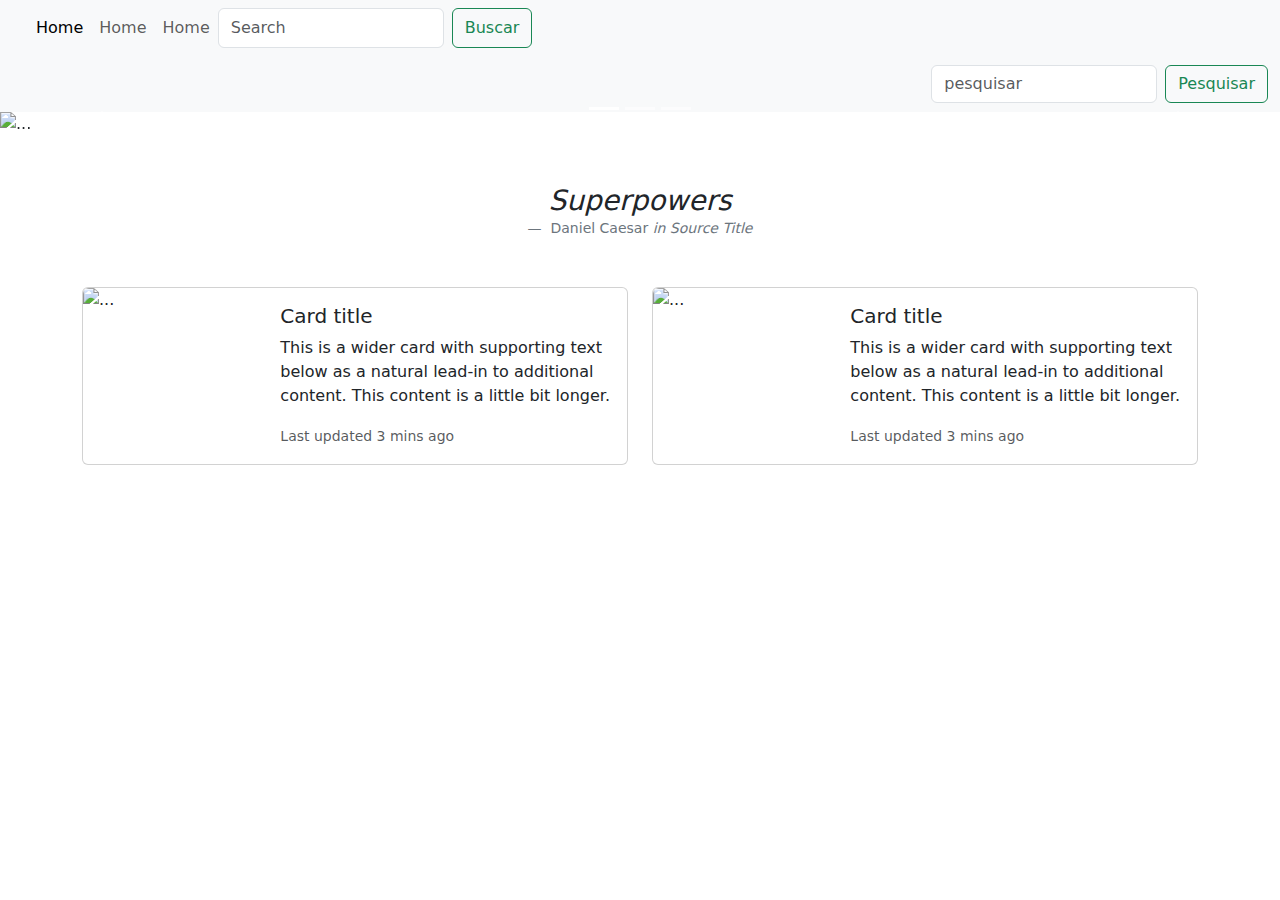
==== index/index.html @ 0896b947 "Colocado o Card dia 29/05" ====
<!DOCTYPE html>
<html lang="en">

<head>
  <meta charset="UTF-8">
  <meta name="viewport" content="width=device-width, initial-scale=1.0">
  <link rel="stylesheet" href="/assets/styles/style.css">
  <title>Projeto Botstrap, Intro</title>
  <link href="https://cdn.jsdelivr.net/npm/bootstrap@5.3.3/dist/css/bootstrap.min.css" rel="stylesheet"
    integrity="sha384-QWTKZyjpPEjISv5WaRU9OFeRpok6YctnYmDr5pNlyT2bRjXh0JMhjY6hW+ALEwIH" crossorigin="anonymous">
</head>

<body>
  <!-- bootstrap -->
  <nav class="navbar navbar-expand-lg bg-body-tertiary">
    <div class="container-fluid">
      <a class="navbar-brand" href="#"><img src="/assets/img/pngwing.com.png" alt=""></a>
      <button class="navbar-toggler" type="button" data-bs-toggle="collapse" data-bs-target="#navbarSupportedContent"
        aria-controls="navbarSupportedContent" aria-expanded="false" aria-label="Toggle navigation">
        <span class="navbar-toggler-icon"></span>
      </button>
      <div class="collapse navbar-collapse" id="navbarSupportedContent">
        <ul class="navbar-nav me-auto mb-2 mb-lg-0">
          <li class="nav-item">
            <a class="nav-link active" aria-current="page" href="#">Home</a>
          </li>
          <li class="nav-item">
            <a class="nav-link" href="#">Home</a>
          </li>
          <li class="nav-item">
            <a class="nav-link" href="#">Home</a>
          </li>
          <form class="d-flex" role="search">
            <input class="form-control me-2" type="search" placeholder="Search" aria-label="Search">
            <button class="btn btn-outline-success" type="submit">Buscar</button>
          </form>
      </div>
    </div>
  </nav>

  <!-- menu navegação -->

  <nav class="navbar bg-body-tertiary">
    <div class="container-fluid">
      <a class="navbar-brand"><img src="/assets/img/pngwing.com.png" alt=""></a>
      <form class="d-flex" role="pesquisar">
        <input class="form-control me-2" type="pesquisar" placeholder="pesquisar" aria-label="Pesquisar">
        <button class="btn btn-outline-success" type="submit">Pesquisar</button>
      </form>
    </div>
  </nav>


  <!-- caroussel -->

  <div id="carouselExampleCaptions" class="carousel slide">
    <div class="carousel-indicators">
      <button type="button" data-bs-target="#carouselExampleCaptions" data-bs-slide-to="0" class="active"
        aria-current="true" aria-label="Slide 1"></button>
      <button type="button" data-bs-target="#carouselExampleCaptions" data-bs-slide-to="1"
        aria-label="Slide 2"></button>
      <button type="button" data-bs-target="#carouselExampleCaptions" data-bs-slide-to="2"
        aria-label="Slide 3"></button>
    </div>
    <div class="carousel-inner">
      <div class="carousel-item active">
        <img src="/assets/img/primeira.jpg" class="d-block w-100" alt="...">
        <div class="carousel-caption d-none d-md-block">
          <h5>Primeiro slide </h5>
          <p>Pintura van goh</p>
        </div>
      </div>
      <div class="carousel-item">
        <img
          src="https://images.unsplash.com/photo-1714108671525-a8f722f30632?w=500&auto=format&fit=crop&q=60&ixlib=rb-4.0.3&ixid=M3wxMjA3fDB8MHxlZGl0b3JpYWwtZmVlZHw2fHx8ZW58MHx8fHx8"
          class="d-block w-100" alt="...">
        <div class="carousel-caption d-none d-md-block">
          <h5>Segundo slide</h5>
          <p>coqueiros vistos de baixo</p>
        </div>
      </div>
      <div class="carousel-item">
        <img
          src="https://images.unsplash.com/photo-1714139009590-e397d21023d8?w=500&auto=format&fit=crop&q=60&ixlib=rb-4.0.3&ixid=M3wxMjA3fDB8MHxlZGl0b3JpYWwtZmVlZHwzMXx8fGVufDB8fHx8fA%3D%3D"
          class="d-block w-100" alt="...">
        <div class="carousel-caption d-none d-md-block">
          <h5>Terceiro slide </h5>
          <p>Placa no deserto</p>
        </div>
      </div>
    </div>
    <button class="carousel-control-prev" type="button" data-bs-target="#carouselExampleCaptions" data-bs-slide="prev">
      <span class="carousel-control-prev-icon" aria-hidden="true"></span>
      <span class="visually-hidden">Anterior</span>
    </button>
    <button class="carousel-control-next" type="button" data-bs-target="#carouselExampleCaptions" data-bs-slide="next">
      <span class="carousel-control-next-icon" aria-hidden="true"></span>
      <span class="visually-hidden">Proximo</span>
    </button>
  </div>

  <!-- Citação -->
  <figure class="m-5">
    <blockquote class="blockquote">
      <h3 class="fw-lighter fst-italic text-center mb-0">Superpowers</h3>
    </blockquote>
    <figcaption class="blockquote-footer text-center">
    Daniel Caesar  <cite title="Source Title">in Source Title</cite>
    </figcaption>
  </figure>

  <!-- incluindo o Card -->

  <section id="about" class="container">
    <div class="row">
      <!-- Colocado o Card 1 -->
      
      <div class="col-lg-6 col-mb-12 mb-5">

        <div class="card mb-3">
          <div class="row g-0">
            <div class="col-md-4">
              <img src="https://images.unsplash.com/photo-1714517615056-e8d12c09b3bd?w=500&auto=format&fit=crop&q=60&ixlib=rb-4.0.3&ixid=M3wxMjA3fDB8MHxlZGl0b3JpYWwtZmVlZHwxMzR8fHxlbnwwfHx8fHw%3D" class="img-fluid rounded-start" alt="...">
            </div>
            <div class="col-md-8">
              <div class="card-body">
                <h5 class="card-title">Card title</h5>
                <p class="card-text">This is a wider card with supporting text below as a natural lead-in to additional content. This content is a little bit longer.</p>
                <p class="card-text"><small class="text-body-secondary">Last updated 3 mins ago</small></p>
              </div>
            </div>
          </div>
        </div>
      </div>
        
      <!-- Card 2 -->

      <div class="col-lg-6 col-mb-12 mb-5">
        <div class="card mb-3">
          <div class="row g-0">
            <div class="col-md-4">
              <img src="https://images.unsplash.com/photo-1714030962958-0a0e06717ea5?w=500&auto=format&fit=crop&q=60&ixlib=rb-4.0.3&ixid=M3wxMjA3fDB8MHxlZGl0b3JpYWwtZmVlZHw0NHx8fGVufDB8fHx8fA%3D%3D" class="img-fluid rounded-start" alt="...">
            </div>
            <div class="col-md-8">
              <div class="card-body">
                <h5 class="card-title">Card title</h5>
                <p class="card-text">This is a wider card with supporting text below as a natural lead-in to additional content. This content is a little bit longer.</p>
                <p class="card-text"><small class="text-body-secondary">Last updated 3 mins ago</small></p>
              </div>
            </div>
          </div>
        </div>
      </div>
        
      </section>



<script src="https://cdn.jsdelivr.net/npm/bootstrap@5.3.3/dist/js/bootstrap.bundle.min.js"
    integrity="sha384-YvpcrYf0tY3lHB60NNkmXc5s9fDVZLESaAA55NDzOxhy9GkcIdslK1eN7N6jIeHz"
    crossorigin="anonymous"></script>

</body>

</html>
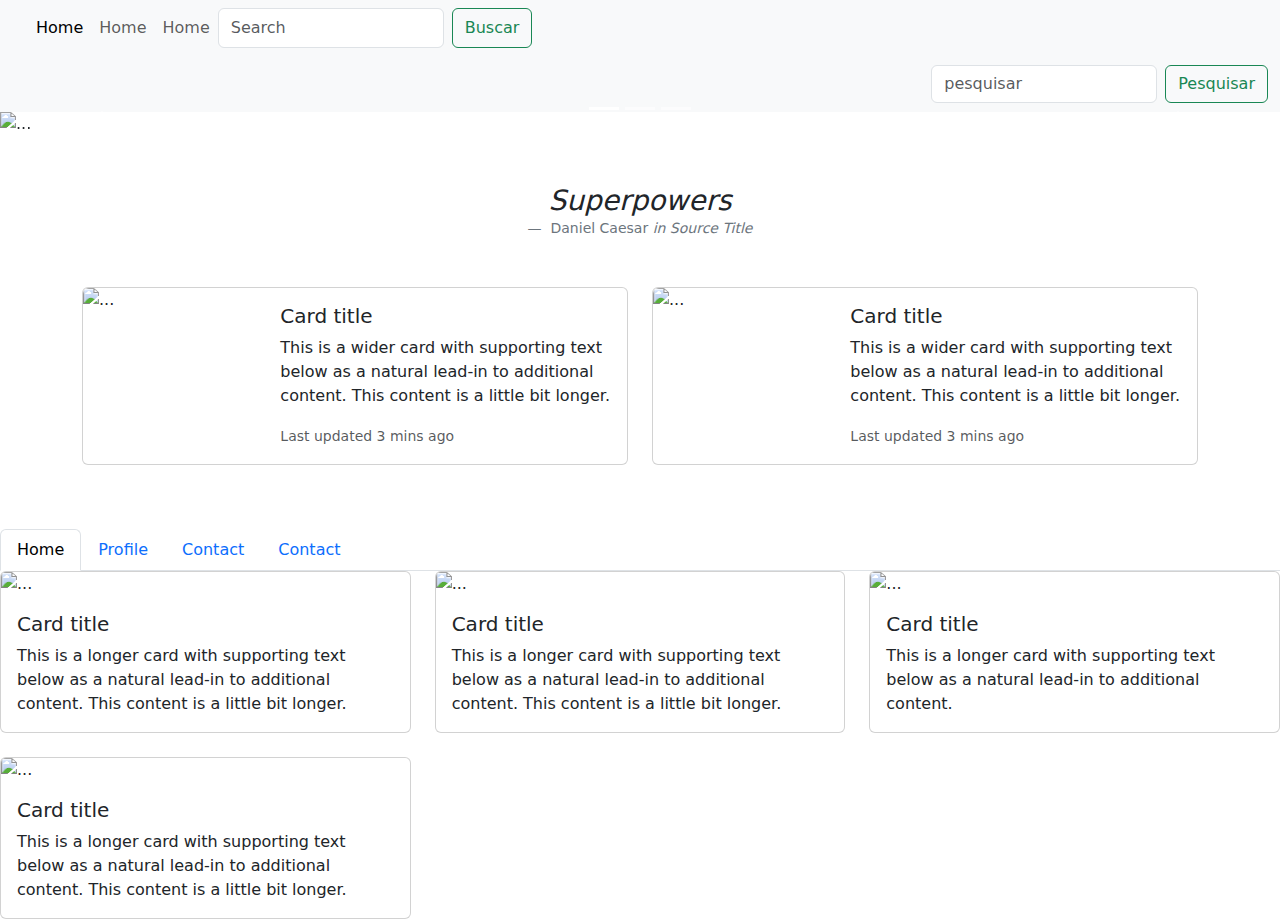
==== commit fb34af34: "Nav e tabs Card de navegação" ====
--- a/index/index.html
+++ b/index/index.html
@@ -105,7 +105,7 @@
       <h3 class="fw-lighter fst-italic text-center mb-0">Superpowers</h3>
     </blockquote>
     <figcaption class="blockquote-footer text-center">
-    Daniel Caesar  <cite title="Source Title">in Source Title</cite>
+      Daniel Caesar <cite title="Source Title">in Source Title</cite>
     </figcaption>
   </figure>
 
@@ -114,49 +114,244 @@
   <section id="about" class="container">
     <div class="row">
       <!-- Colocado o Card 1 -->
-      
+
       <div class="col-lg-6 col-mb-12 mb-5">
 
         <div class="card mb-3">
           <div class="row g-0">
             <div class="col-md-4">
-              <img src="https://images.unsplash.com/photo-1714517615056-e8d12c09b3bd?w=500&auto=format&fit=crop&q=60&ixlib=rb-4.0.3&ixid=M3wxMjA3fDB8MHxlZGl0b3JpYWwtZmVlZHwxMzR8fHxlbnwwfHx8fHw%3D" class="img-fluid rounded-start" alt="...">
+              <img
+                src="https://images.unsplash.com/photo-1714517615056-e8d12c09b3bd?w=500&auto=format&fit=crop&q=60&ixlib=rb-4.0.3&ixid=M3wxMjA3fDB8MHxlZGl0b3JpYWwtZmVlZHwxMzR8fHxlbnwwfHx8fHw%3D"
+                class="img-fluid rounded-start" alt="...">
             </div>
             <div class="col-md-8">
               <div class="card-body">
                 <h5 class="card-title">Card title</h5>
-                <p class="card-text">This is a wider card with supporting text below as a natural lead-in to additional content. This content is a little bit longer.</p>
+                <p class="card-text">This is a wider card with supporting text below as a natural lead-in to additional
+                  content. This content is a little bit longer.</p>
                 <p class="card-text"><small class="text-body-secondary">Last updated 3 mins ago</small></p>
               </div>
             </div>
           </div>
         </div>
       </div>
-        
+
       <!-- Card 2 -->
 
       <div class="col-lg-6 col-mb-12 mb-5">
         <div class="card mb-3">
           <div class="row g-0">
             <div class="col-md-4">
-              <img src="https://images.unsplash.com/photo-1714030962958-0a0e06717ea5?w=500&auto=format&fit=crop&q=60&ixlib=rb-4.0.3&ixid=M3wxMjA3fDB8MHxlZGl0b3JpYWwtZmVlZHw0NHx8fGVufDB8fHx8fA%3D%3D" class="img-fluid rounded-start" alt="...">
+              <img
+                src="https://images.unsplash.com/photo-1714030962958-0a0e06717ea5?w=500&auto=format&fit=crop&q=60&ixlib=rb-4.0.3&ixid=M3wxMjA3fDB8MHxlZGl0b3JpYWwtZmVlZHw0NHx8fGVufDB8fHx8fA%3D%3D"
+                class="img-fluid rounded-start" alt="...">
             </div>
             <div class="col-md-8">
               <div class="card-body">
                 <h5 class="card-title">Card title</h5>
-                <p class="card-text">This is a wider card with supporting text below as a natural lead-in to additional content. This content is a little bit longer.</p>
+                <p class="card-text">This is a wider card with supporting text below as a natural lead-in to additional
+                  content. This content is a little bit longer.</p>
                 <p class="card-text"><small class="text-body-secondary">Last updated 3 mins ago</small></p>
               </div>
             </div>
           </div>
         </div>
       </div>
-        
-      </section>
-
-
-
-<script src="https://cdn.jsdelivr.net/npm/bootstrap@5.3.3/dist/js/bootstrap.bundle.min.js"
+
+  </section>
+
+  <!-- Nav e Tabs, Card de navegação -->
+  <section>
+    <nav>
+
+      <ul class="nav nav-tabs" id="myTab" role="tablist">
+        <li class="nav-item" role="presentation">
+          <button class="nav-link active" id="home-tab" data-bs-toggle="tab" data-bs-target="#home-tab-pane"
+            type="button" role="tab" aria-controls="home-tab-pane" aria-selected="true">Home</button>
+        </li>
+        <li class="nav-item" role="presentation">
+          <button class="nav-link" id="profile-tab" data-bs-toggle="tab" data-bs-target="#profile-tab-pane"
+            type="button" role="tab" aria-controls="profile-tab-pane" aria-selected="false">Profile</button>
+        </li>
+        <li class="nav-item" role="presentation">
+          <button class="nav-link" id="contact-tab" data-bs-toggle="tab" data-bs-target="#contact-tab-pane"
+            type="button" role="tab" aria-controls="contact-tab-pane" aria-selected="false">Contact</button>
+        </li>
+        <li class="nav-item" role="presentation">
+          <button class="nav-link" id="contact-tab" data-bs-toggle="tab" data-bs-target="#contact-tab-pane"
+            type="button" role="tab" aria-controls="contact-tab-pane" aria-selected="false">Contact</button>
+        </li>
+      </ul>
+      <div class="tab-content" id="myTabContent">
+        <div class="tab-pane fade show active" id="home-tab-pane" role="tabpanel" aria-labelledby="home-tab"
+          tabindex="0">
+          <div class="row row-cols-1 row-cols-md-3 g-4">
+            <div class="col">
+              <div class="card">
+                <img src="https://source.unsplash.com/random/?cat&6" class="card-img-top" alt="...">
+                <div class="card-body">
+                  <h5 class="card-title">Card title</h5>
+                  <p class="card-text">This is a longer card with supporting text below as a natural lead-in to additional content. This content is a little bit longer.</p>
+                </div>
+              </div>
+            </div>
+            <div class="col">
+              <div class="card">
+                <img src="https://source.unsplash.com/random/?ice&9" class="card-img-top" alt="...">
+                <div class="card-body">
+                  <h5 class="card-title">Card title</h5>
+                  <p class="card-text">This is a longer card with supporting text below as a natural lead-in to additional content. This content is a little bit longer.</p>
+                </div>
+              </div>
+            </div>
+            <div class="col">
+              <div class="card">
+                <img src="https://source.unsplash.com/random/?bird&7" class="card-img-top" alt="...">
+                <div class="card-body">
+                  <h5 class="card-title">Card title</h5>
+                  <p class="card-text">This is a longer card with supporting text below as a natural lead-in to additional content.</p>
+                </div>
+              </div>
+            </div>
+            <div class="col">
+              <div class="card">
+                <img src="https://source.unsplash.com/random/?dog&4" class="card-img-top" alt="...">
+                <div class="card-body">
+                  <h5 class="card-title">Card title</h5>
+                  <p class="card-text">This is a longer card with supporting text below as a natural lead-in to additional content. This content is a little bit longer.</p>
+                </div>
+              </div>
+            </div>
+          </div></div>
+
+
+        <div class="tab-pane fade" id="profile-tab-pane" role="tabpanel" aria-labelledby="profile-tab" tabindex="0"><div class="row row-cols-1 row-cols-md-3 g-4">
+          <div class="col">
+            <div class="card">
+              <img src="https://source.unsplash.com/random/?cat&1" class="card-img-top" alt="...">
+              <div class="card-body">
+                <h5 class="card-title">Card title</h5>
+                <p class="card-text">This is a longer card with supporting text below as a natural lead-in to additional content. This content is a little bit longer.</p>
+              </div>
+            </div>
+          </div>
+          <div class="col">
+            <div class="card">
+              <img src="https://source.unsplash.com/random/?dog&1" class="card-img-top" alt="...">
+              <div class="card-body">
+                <h5 class="card-title">Card title</h5>
+                <p class="card-text">This is a longer card with supporting text below as a natural lead-in to additional content. This content is a little bit longer.</p>
+              </div>
+            </div>
+          </div>
+          <div class="col">
+            <div class="card">
+              <img src="https://source.unsplash.com/random/?coffe&9" class="card-img-top" alt="...">
+              <div class="card-body">
+                <h5 class="card-title">Card title</h5>
+                <p class="card-text">This is a longer card with supporting text below as a natural lead-in to additional content.</p>
+              </div>
+            </div>
+          </div>
+          <div class="col">
+            <div class="card">
+              <img src="https://source.unsplash.com/random/?coffe&7" class="card-img-top" alt="...">
+              <div class="card-body">
+                <h5 class="card-title">Card title</h5>
+                <p class="card-text">This is a longer card with supporting text below as a natural lead-in to additional content. This content is a little bit longer.</p>
+              </div>
+            </div>
+          </div>
+        </div>
+        </div>
+
+
+        <div class="tab-pane fade" id="contact-tab-pane" role="tabpanel" aria-labelledby="contact-tab" tabindex="0"><div class="row row-cols-1 row-cols-md-3 g-4">
+          <div class="col">
+            <div class="card">
+              <img src="https://source.unsplash.com/random/?ice&1" class="card-img-top" alt="...">
+              <div class="card-body">
+                <h5 class="card-title">Card title</h5>
+                <p class="card-text">This is a longer card with supporting text below as a natural lead-in to additional content. This content is a little bit longer.</p>
+              </div>
+            </div>
+          </div>
+          <div class="col">
+            <div class="card">
+              <img src="https://source.unsplash.com/random/?balon&2" class="card-img-top" alt="...">
+              <div class="card-body">
+                <h5 class="card-title">Card title</h5>
+                <p class="card-text">This is a longer card with supporting text below as a natural lead-in to additional content. This content is a little bit longer.</p>
+              </div>
+            </div>
+          </div>
+          <div class="col">
+            <div class="card">
+              <img src="https://source.unsplash.com/random/?coffe&4" class="card-img-top" alt="...">
+              <div class="card-body">
+                <h5 class="card-title">Card title</h5>
+                <p class="card-text">This is a longer card with supporting text below as a natural lead-in to additional content.</p>
+              </div>
+            </div>
+          </div>
+          <div class="col">
+            <div class="card">
+              <img src="https://source.unsplash.com/random/?bird&3" class="card-img-top" alt="...">
+              <div class="card-body">
+                <h5 class="card-title">Card title</h5>
+                <p class="card-text">This is a longer card with supporting text below as a natural lead-in to additional content. This content is a little bit longer.</p>
+              </div>
+            </div>
+          </div>
+        </div>
+        </div>
+        <div class="tab-pane fade" id="contact-tab-pane" role="tabpanel" aria-labelledby="contact-tab" tabindex="0"><div class="row row-cols-1 row-cols-md-3 g-4">
+          <div class="col">
+            <div class="card">
+              <img src="https://source.unsplash.com/random/?balon&5" class="card-img-top" alt="...">
+              <div class="card-body">
+                <h5 class="card-title">Card title</h5>
+                <p class="card-text">This is a longer card with supporting text below as a natural lead-in to additional content. This content is a little bit longer.</p>
+              </div>
+            </div>
+          </div>
+          <div class="col">
+            <div class="card">
+              <img src="https://source.unsplash.com/random/?icecream&5" class="card-img-top" alt="...">
+              <div class="card-body">
+                <h5 class="card-title">Card title</h5>
+                <p class="card-text">This is a longer card with supporting text below as a natural lead-in to additional content. This content is a little bit longer.</p>
+              </div>
+            </div>
+          </div>
+          <div class="col">
+            <div class="card">
+              <img src="https://source.unsplash.com/random/?balon&10" class="card-img-top" alt="...">
+              <div class="card-body">
+                <h5 class="card-title">Card title</h5>
+                <p class="card-text">This is a longer card with supporting text below as a natural lead-in to additional content.</p>
+              </div>
+            </div>
+          </div>
+          <div class="col">
+            <div class="card">
+              <img src="https://source.unsplash.com/random/?icecream&9" class="card-img-top" alt="...">
+              <div class="card-body">
+                <h5 class="card-title">Card title</h5>
+                <p class="card-text">This is a longer card with supporting text below as a natural lead-in to additional content. This content is a little bit longer.</p>
+              </div>
+            </div>
+          </div>
+        </div>
+        </div>
+      </div>
+
+    </nav>
+  </section>
+
+
+
+  <script src="https://cdn.jsdelivr.net/npm/bootstrap@5.3.3/dist/js/bootstrap.bundle.min.js"
     integrity="sha384-YvpcrYf0tY3lHB60NNkmXc5s9fDVZLESaAA55NDzOxhy9GkcIdslK1eN7N6jIeHz"
     crossorigin="anonymous"></script>
 
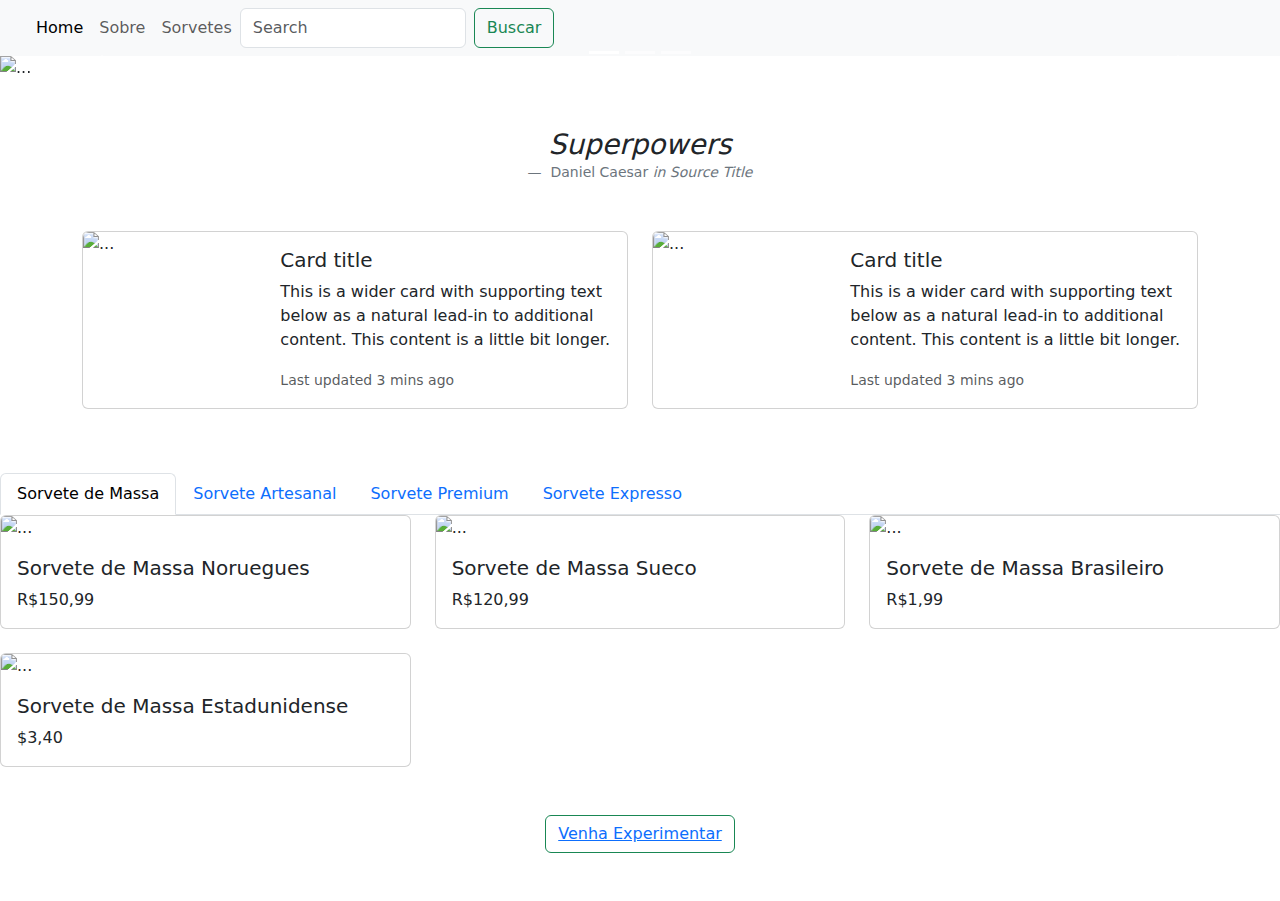
==== commit 87c4fafc: "Localização Adicionado um Botão e link nele, tentei personalizar pelo css" ====
--- a/index/index.html
+++ b/index/index.html
@@ -12,6 +12,7 @@
 
 <body>
   <!-- bootstrap -->
+  <!-- menu de navegação -->
   <nav class="navbar navbar-expand-lg bg-body-tertiary">
     <div class="container-fluid">
       <a class="navbar-brand" href="#"><img src="/assets/img/pngwing.com.png" alt=""></a>
@@ -25,28 +26,16 @@
             <a class="nav-link active" aria-current="page" href="#">Home</a>
           </li>
           <li class="nav-item">
-            <a class="nav-link" href="#">Home</a>
+            <a class="nav-link" href="#about">Sobre</a>
           </li>
           <li class="nav-item">
-            <a class="nav-link" href="#">Home</a>
+            <a class="nav-link" href="#myTabContent">Sorvetes</a>
           </li>
           <form class="d-flex" role="search">
             <input class="form-control me-2" type="search" placeholder="Search" aria-label="Search">
             <button class="btn btn-outline-success" type="submit">Buscar</button>
           </form>
       </div>
-    </div>
-  </nav>
-
-  <!-- menu navegação -->
-
-  <nav class="navbar bg-body-tertiary">
-    <div class="container-fluid">
-      <a class="navbar-brand"><img src="/assets/img/pngwing.com.png" alt=""></a>
-      <form class="d-flex" role="pesquisar">
-        <input class="form-control me-2" type="pesquisar" placeholder="pesquisar" aria-label="Pesquisar">
-        <button class="btn btn-outline-success" type="submit">Pesquisar</button>
-      </form>
     </div>
   </nav>
 
@@ -166,87 +155,128 @@
 
       <ul class="nav nav-tabs" id="myTab" role="tablist">
         <li class="nav-item" role="presentation">
-          <button class="nav-link active" id="home-tab" data-bs-toggle="tab" data-bs-target="#home-tab-pane"
-            type="button" role="tab" aria-controls="home-tab-pane" aria-selected="true">Home</button>
+          <button class="nav-link active" ic?icecream-tab" data-bs-toggle="tab" data-bs-target="#pasta-tab-pane"
+            type="button" role="tab" aria-controls="pasta-tab-pane" aria-selected="true">Sorvete de Massa</button>
         </li>
         <li class="nav-item" role="presentation">
-          <button class="nav-link" id="profile-tab" data-bs-toggle="tab" data-bs-target="#profile-tab-pane"
-            type="button" role="tab" aria-controls="profile-tab-pane" aria-selected="false">Profile</button>
+          <button class="nav-link" id="handmade-tab" data-bs-toggle="tab" data-bs-target="#handmade-tab-pane"
+            type="button" role="tab" aria-controls="handmade-tab-pane" aria-selected="false">Sorvete Artesanal</button>
         </li>
         <li class="nav-item" role="presentation">
-          <button class="nav-link" id="contact-tab" data-bs-toggle="tab" data-bs-target="#contact-tab-pane"
-            type="button" role="tab" aria-controls="contact-tab-pane" aria-selected="false">Contact</button>
+          <button class="nav-link" id="premium-tab" data-bs-toggle="tab" data-bs-target="#premium-tab-pane"
+            type="button" role="tab" aria-controls="premium-tab-pane" aria-selected="false">Sorvete Premium</button>
         </li>
         <li class="nav-item" role="presentation">
-          <button class="nav-link" id="contact-tab" data-bs-toggle="tab" data-bs-target="#contact-tab-pane"
-            type="button" role="tab" aria-controls="contact-tab-pane" aria-selected="false">Contact</button>
+          <button class="nav-link" id="express-tab" data-bs-toggle="tab" data-bs-target="#express-tab-pane"
+            type="button" role="tab" aria-controls="express-tab-pane" aria-selected="false">Sorvete Expresso</button>
         </li>
       </ul>
       <div class="tab-content" id="myTabContent">
-        <div class="tab-pane fade show active" id="home-tab-pane" role="tabpanel" aria-labelledby="home-tab"
+        <div class="tab-pane fade show active" id="pasta-tab-pane" role="tabpanel" aria-labelledby="pasta-tab"
           tabindex="0">
           <div class="row row-cols-1 row-cols-md-3 g-4">
             <div class="col">
               <div class="card">
-                <img src="https://source.unsplash.com/random/?cat&6" class="card-img-top" alt="...">
+                <img src="https://source.unsplash.com/random/?ice-cream&1" class="card-img-top" alt="...">
                 <div class="card-body">
-                  <h5 class="card-title">Card title</h5>
-                  <p class="card-text">This is a longer card with supporting text below as a natural lead-in to additional content. This content is a little bit longer.</p>
+                  <h5 class="card-title">Sorvete de Massa Noruegues</h5>
+                  <p class="card-text">R$150,99</p>
                 </div>
               </div>
             </div>
             <div class="col">
               <div class="card">
-                <img src="https://source.unsplash.com/random/?ice&9" class="card-img-top" alt="...">
+                <img src="https://source.unsplash.com/random/?ice-cream&2" class="card-img-top" alt="...">
                 <div class="card-body">
-                  <h5 class="card-title">Card title</h5>
-                  <p class="card-text">This is a longer card with supporting text below as a natural lead-in to additional content. This content is a little bit longer.</p>
+                  <h5 class="card-title">Sorvete de Massa Sueco</h5>
+                  <p class="card-text">R$120,99</p>
                 </div>
               </div>
             </div>
             <div class="col">
               <div class="card">
-                <img src="https://source.unsplash.com/random/?bird&7" class="card-img-top" alt="...">
+                <img src="https://source.unsplash.com/random/?ice-cream&3" class="card-img-top" alt="...">
                 <div class="card-body">
-                  <h5 class="card-title">Card title</h5>
-                  <p class="card-text">This is a longer card with supporting text below as a natural lead-in to additional content.</p>
+                  <h5 class="card-title">Sorvete de Massa Brasileiro</h5>
+                  <p class="card-text">R$1,99</p>
                 </div>
               </div>
             </div>
             <div class="col">
               <div class="card">
-                <img src="https://source.unsplash.com/random/?dog&4" class="card-img-top" alt="...">
+                <img src="https://source.unsplash.com/random/?icecream&4" class="card-img-top" alt="...">
                 <div class="card-body">
-                  <h5 class="card-title">Card title</h5>
-                  <p class="card-text">This is a longer card with supporting text below as a natural lead-in to additional content. This content is a little bit longer.</p>
+                  <h5 class="card-title">Sorvete de Massa Estadunidense</h5>
+                  <p class="card-text">$3,40</p>
                 </div>
               </div>
             </div>
           </div></div>
 
 
-        <div class="tab-pane fade" id="profile-tab-pane" role="tabpanel" aria-labelledby="profile-tab" tabindex="0"><div class="row row-cols-1 row-cols-md-3 g-4">
-          <div class="col">
-            <div class="card">
-              <img src="https://source.unsplash.com/random/?cat&1" class="card-img-top" alt="...">
-              <div class="card-body">
-                <h5 class="card-title">Card title</h5>
-                <p class="card-text">This is a longer card with supporting text below as a natural lead-in to additional content. This content is a little bit longer.</p>
-              </div>
-            </div>
-          </div>
-          <div class="col">
-            <div class="card">
-              <img src="https://source.unsplash.com/random/?dog&1" class="card-img-top" alt="...">
-              <div class="card-body">
-                <h5 class="card-title">Card title</h5>
-                <p class="card-text">This is a longer card with supporting text below as a natural lead-in to additional content. This content is a little bit longer.</p>
-              </div>
-            </div>
-          </div>
-          <div class="col">
-            <div class="card">
-              <img src="https://source.unsplash.com/random/?coffe&9" class="card-img-top" alt="...">
+        <div class="tab-pane fade" id="handmade-tab-pane" role="tabpanel" aria-labelledby="handmade-tab" tabindex="0"><div class="row row-cols-1 row-cols-md-3 g-4">
+          <div class="col">
+            <div class="card">
+              <img src="https://source.unsplash.com/random/?icecream&5" class="card-img-top" alt="...">
+              <div class="card-body">
+                <h5 class="card-title">Sorvete Artesanal Chines</h5>
+                <p class="card-text">$1,10</p>
+              </div>
+            </div>
+          </div>
+          <div class="col">
+            <div class="card">
+              <img src="https://source.unsplash.com/random/?icecream&6" class="card-img-top" alt="...">
+              <div class="card-body">
+                <h5 class="card-title">Sorvete Artesanal Brasileiro</h5>
+                <p class="card-text">R$5,90</p>
+              </div>
+            </div>
+          </div>
+          <div class="col">
+            <div class="card">
+              <img src="https://source.unsplash.com/random/?icecream&7" class="card-img-top" alt="...">
+              <div class="card-body">
+                <h5 class="card-title">Sorvete Artesanal de Luxemburgo</h5>
+                <p class="card-text">$40</p>
+              </div>
+            </div>
+          </div>
+          <div class="col">
+            <div class="card">
+              <img src="https://source.unsplash.com/random/?icecream&8" class="card-img-top" alt="...">
+              <div class="card-body">
+                <h5 class="card-title">Sorvete Artesanal Canadense</h5>
+                <p class="card-text">$2,99</p>
+              </div>
+            </div>
+          </div>
+        </div>
+        </div>
+
+
+        <div class="tab-pane fade" id="premium-tab-pane" role="tabpanel" aria-labelledby="premium-tab" tabindex="0"><div class="row row-cols-1 row-cols-md-3 g-4">
+          <div class="col">
+            <div class="card">
+              <img src="https://source.unsplash.com/random/?ice&1" class="card-img-top" alt="...">
+              <div class="card-body">
+                <h5 class="card-title">Card title</h5>
+                <p class="card-text">This is a longer card with supporting text below as a natural lead-in to additional content. This content is a little bit longer.</p>
+              </div>
+            </div>
+          </div>
+          <div class="col">
+            <div class="card">
+              <img src="https://source.unsplash.com/random/?balon&2" class="card-img-top" alt="...">
+              <div class="card-body">
+                <h5 class="card-title">Card title</h5>
+                <p class="card-text">This is a longer card with supporting text below as a natural lead-in to additional content. This content is a little bit longer.</p>
+              </div>
+            </div>
+          </div>
+          <div class="col">
+            <div class="card">
+              <img src="https://source.unsplash.com/random/?coffe&4" class="card-img-top" alt="...">
               <div class="card-body">
                 <h5 class="card-title">Card title</h5>
                 <p class="card-text">This is a longer card with supporting text below as a natural lead-in to additional content.</p>
@@ -255,39 +285,39 @@
           </div>
           <div class="col">
             <div class="card">
-              <img src="https://source.unsplash.com/random/?coffe&7" class="card-img-top" alt="...">
-              <div class="card-body">
-                <h5 class="card-title">Card title</h5>
-                <p class="card-text">This is a longer card with supporting text below as a natural lead-in to additional content. This content is a little bit longer.</p>
-              </div>
-            </div>
-          </div>
-        </div>
-        </div>
-
-
-        <div class="tab-pane fade" id="contact-tab-pane" role="tabpanel" aria-labelledby="contact-tab" tabindex="0"><div class="row row-cols-1 row-cols-md-3 g-4">
-          <div class="col">
-            <div class="card">
-              <img src="https://source.unsplash.com/random/?ice&1" class="card-img-top" alt="...">
-              <div class="card-body">
-                <h5 class="card-title">Card title</h5>
-                <p class="card-text">This is a longer card with supporting text below as a natural lead-in to additional content. This content is a little bit longer.</p>
-              </div>
-            </div>
-          </div>
-          <div class="col">
-            <div class="card">
-              <img src="https://source.unsplash.com/random/?balon&2" class="card-img-top" alt="...">
-              <div class="card-body">
-                <h5 class="card-title">Card title</h5>
-                <p class="card-text">This is a longer card with supporting text below as a natural lead-in to additional content. This content is a little bit longer.</p>
-              </div>
-            </div>
-          </div>
-          <div class="col">
-            <div class="card">
-              <img src="https://source.unsplash.com/random/?coffe&4" class="card-img-top" alt="...">
+              <img src="https://source.unsplash.com/random/?bird&3" class="card-img-top" alt="...">
+              <div class="card-body">
+                <h5 class="card-title">Card title</h5>
+                <p class="card-text">This is a longer card with supporting text below as a natural lead-in to additional content. This content is a little bit longer.</p>
+              </div>
+            </div>
+          </div>
+        </div>
+        </div>
+
+
+        <div class="tab-pane fade" id="express-tab-pane" role="tabpanel" aria-labelledby="express-tab" tabindex="0"><div class="row row-cols-1 row-cols-md-3 g-4">
+          <div class="col">
+            <div class="card">
+              <img src="https://source.unsplash.com/random/?balon&5" class="card-img-top" alt="...">
+              <div class="card-body">
+                <h5 class="card-title">Card title</h5>
+                <p class="card-text">This is a longer card with supporting text below as a natural lead-in to additional content. This content is a little bit longer.</p>
+              </div>
+            </div>
+          </div>
+          <div class="col">
+            <div class="card">
+              <img src="https://source.unsplash.com/random/?icecream&5" class="card-img-top" alt="...">
+              <div class="card-body">
+                <h5 class="card-title">Card title</h5>
+                <p class="card-text">This is a longer card with supporting text below as a natural lead-in to additional content. This content is a little bit longer.</p>
+              </div>
+            </div>
+          </div>
+          <div class="col">
+            <div class="card">
+              <img src="https://source.unsplash.com/random/?balon&10" class="card-img-top" alt="...">
               <div class="card-body">
                 <h5 class="card-title">Card title</h5>
                 <p class="card-text">This is a longer card with supporting text below as a natural lead-in to additional content.</p>
@@ -296,45 +326,6 @@
           </div>
           <div class="col">
             <div class="card">
-              <img src="https://source.unsplash.com/random/?bird&3" class="card-img-top" alt="...">
-              <div class="card-body">
-                <h5 class="card-title">Card title</h5>
-                <p class="card-text">This is a longer card with supporting text below as a natural lead-in to additional content. This content is a little bit longer.</p>
-              </div>
-            </div>
-          </div>
-        </div>
-        </div>
-        <div class="tab-pane fade" id="contact-tab-pane" role="tabpanel" aria-labelledby="contact-tab" tabindex="0"><div class="row row-cols-1 row-cols-md-3 g-4">
-          <div class="col">
-            <div class="card">
-              <img src="https://source.unsplash.com/random/?balon&5" class="card-img-top" alt="...">
-              <div class="card-body">
-                <h5 class="card-title">Card title</h5>
-                <p class="card-text">This is a longer card with supporting text below as a natural lead-in to additional content. This content is a little bit longer.</p>
-              </div>
-            </div>
-          </div>
-          <div class="col">
-            <div class="card">
-              <img src="https://source.unsplash.com/random/?icecream&5" class="card-img-top" alt="...">
-              <div class="card-body">
-                <h5 class="card-title">Card title</h5>
-                <p class="card-text">This is a longer card with supporting text below as a natural lead-in to additional content. This content is a little bit longer.</p>
-              </div>
-            </div>
-          </div>
-          <div class="col">
-            <div class="card">
-              <img src="https://source.unsplash.com/random/?balon&10" class="card-img-top" alt="...">
-              <div class="card-body">
-                <h5 class="card-title">Card title</h5>
-                <p class="card-text">This is a longer card with supporting text below as a natural lead-in to additional content.</p>
-              </div>
-            </div>
-          </div>
-          <div class="col">
-            <div class="card">
               <img src="https://source.unsplash.com/random/?icecream&9" class="card-img-top" alt="...">
               <div class="card-body">
                 <h5 class="card-title">Card title</h5>
@@ -343,12 +334,25 @@
             </div>
           </div>
         </div>
+        
         </div>
       </div>
 
     </nav>
   </section>
 
+  <!-- Localização -->
+   <section id="local" class="container text-center mt-5 mb-5">
+
+
+    <button type="button" class="btn btn-outline-success">
+      <a href="https://world.taobao.com/">
+        Venha Experimentar
+      </a>
+    </button>
+
+
+  </section>
 
 
   <script src="https://cdn.jsdelivr.net/npm/bootstrap@5.3.3/dist/js/bootstrap.bundle.min.js"
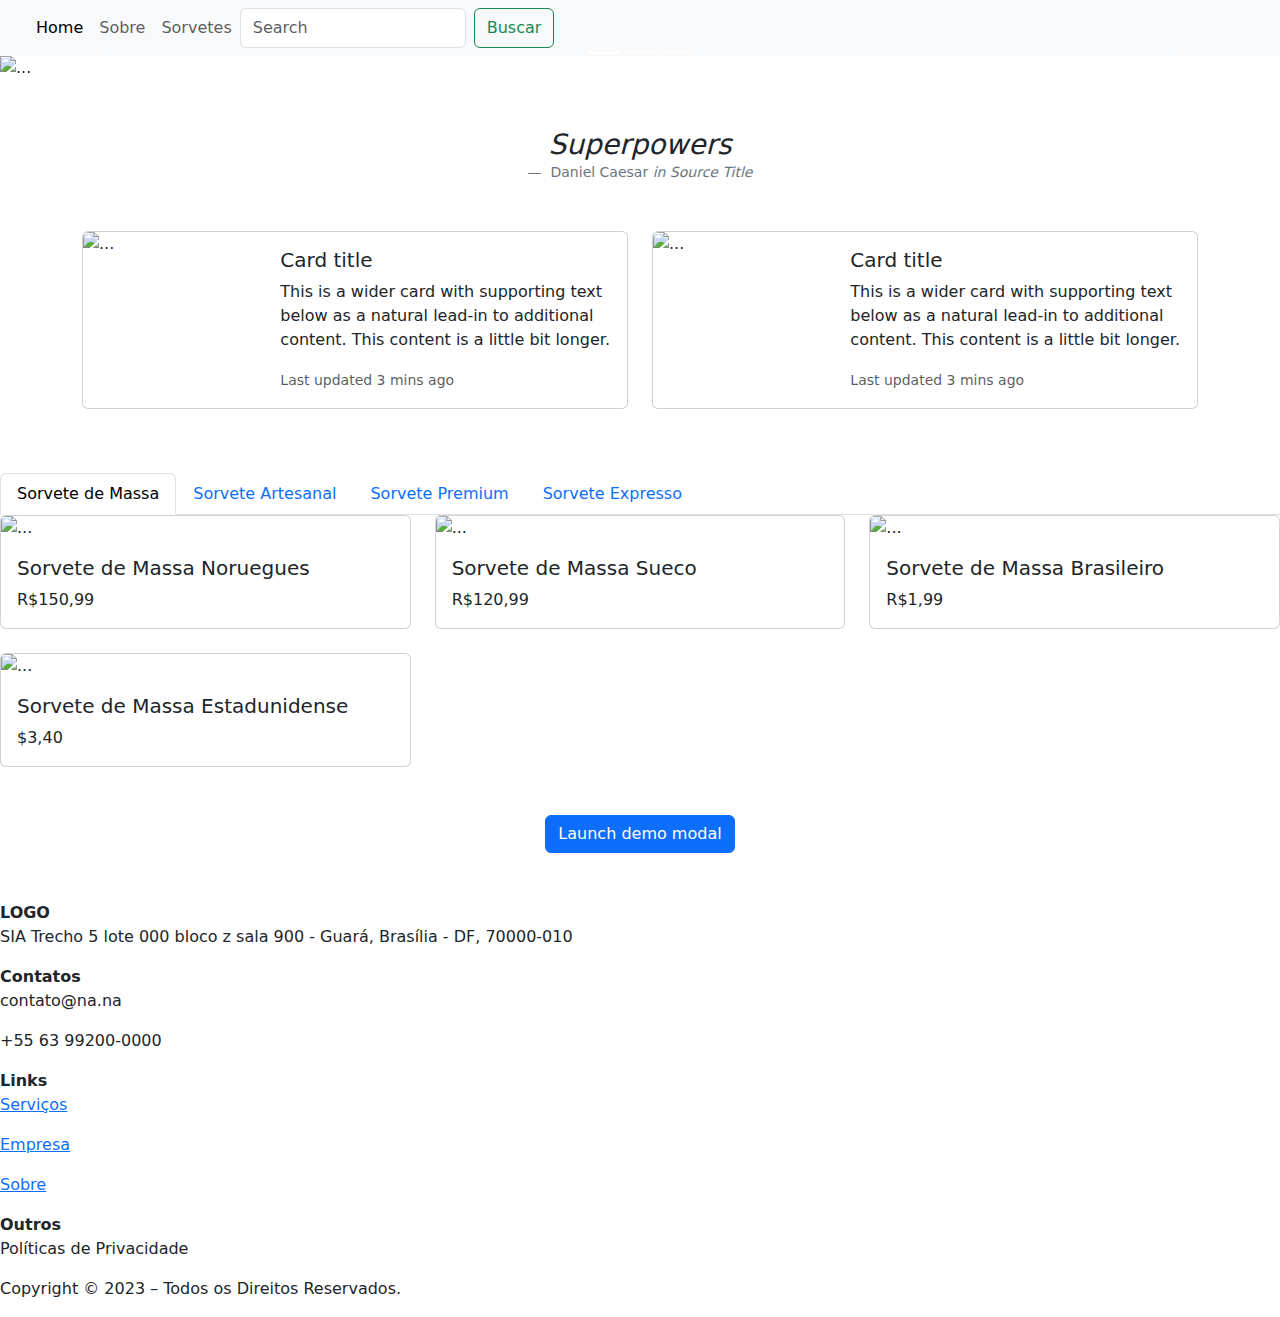
==== commit 80b184b0: "Feito o Footer" ====
--- a/index/index.html
+++ b/index/index.html
@@ -345,14 +345,83 @@
    <section id="local" class="container text-center mt-5 mb-5">
 
 
-    <button type="button" class="btn btn-outline-success">
-      <a href="https://world.taobao.com/">
+    <!-- <button type="button" class="btn btn-outline-success">
+      <a href="">
         Venha Experimentar
       </a>
-    </button>
+    </button> -->
+
+    <!-- Modal Localização -->
+<button type="button" class="btn btn-primary" data-bs-toggle="modal" data-bs-target="#exampleModal">
+  Launch demo modal
+</button>
+
+<!-- Modal -->
+<div class="modal fade" id="exampleModal" tabindex="-1" aria-labelledby="exampleModalLabel" aria-hidden="true">
+  <div class="modal-dialog modal-dialog-centered">
+    <div class="modal-content">
+      <div class="modal-header">
+        <h1 class="modal-title fs-5" id="exampleModalLabel">Estamos te Esperando</h1>
+        <button type="button" class="btn-close" data-bs-dismiss="modal" aria-label="Close"></button>
+      </div>
+      <div class="modal-body">
+
+        <p>Digite seu endereço</p>
+
+      </div>
+      <div class="modal-footer">
+        <button type="button" class="btn btn-secondary" data-bs-dismiss="modal">Fechar</button>
+      </div>
+    </div>
+  </div>
+</div>
 
 
   </section>
+
+<footer class="footer">
+  <footer class="rodape" id="contato">
+    <div class="rodape-div">
+
+        <div class="rodape-div-1">
+            <div class="rodape-div-1-coluna">
+                <!-- elemento -->
+                <span><b>LOGO</b></span>
+                <p>SIA Trecho 5 lote 000 bloco z sala 900 - Guará, Brasília - DF, 70000-010</p>
+            </div>
+        </div>
+
+        <div class="rodape-div-2">
+            <div class="rodape-div-2-coluna">
+                <!-- elemento -->
+                <span><b>Contatos</b></span>
+                <p>contato@na.na</p>
+                <p>+55 63 99200-0000</p>
+            </div>
+        </div>
+
+        <div class="rodape-div-3">
+            <div class="rodape-div-3-coluna">
+                <!-- elemento -->
+                <span><b>Links</b></span>
+                <p><a href="#servicos">Serviços</a></p>
+                <p><a href="#empresa">Empresa</a></p>
+                <p><a href="#sobre">Sobre</a></p>
+            </div>
+        </div>
+
+        <div class="rodape-div-4">
+            <div class="rodape-div-4-coluna">
+                <!-- elemento -->
+                <span><b>Outros</b></span>
+                <p>Políticas de Privacidade</p>
+            </div>
+        </div>
+
+    </div>
+    <p class="rodape-direitos">Copyright © 2023 – Todos os Direitos Reservados.</p>
+</footer>
+</footer>  
 
 
   <script src="https://cdn.jsdelivr.net/npm/bootstrap@5.3.3/dist/js/bootstrap.bundle.min.js"
